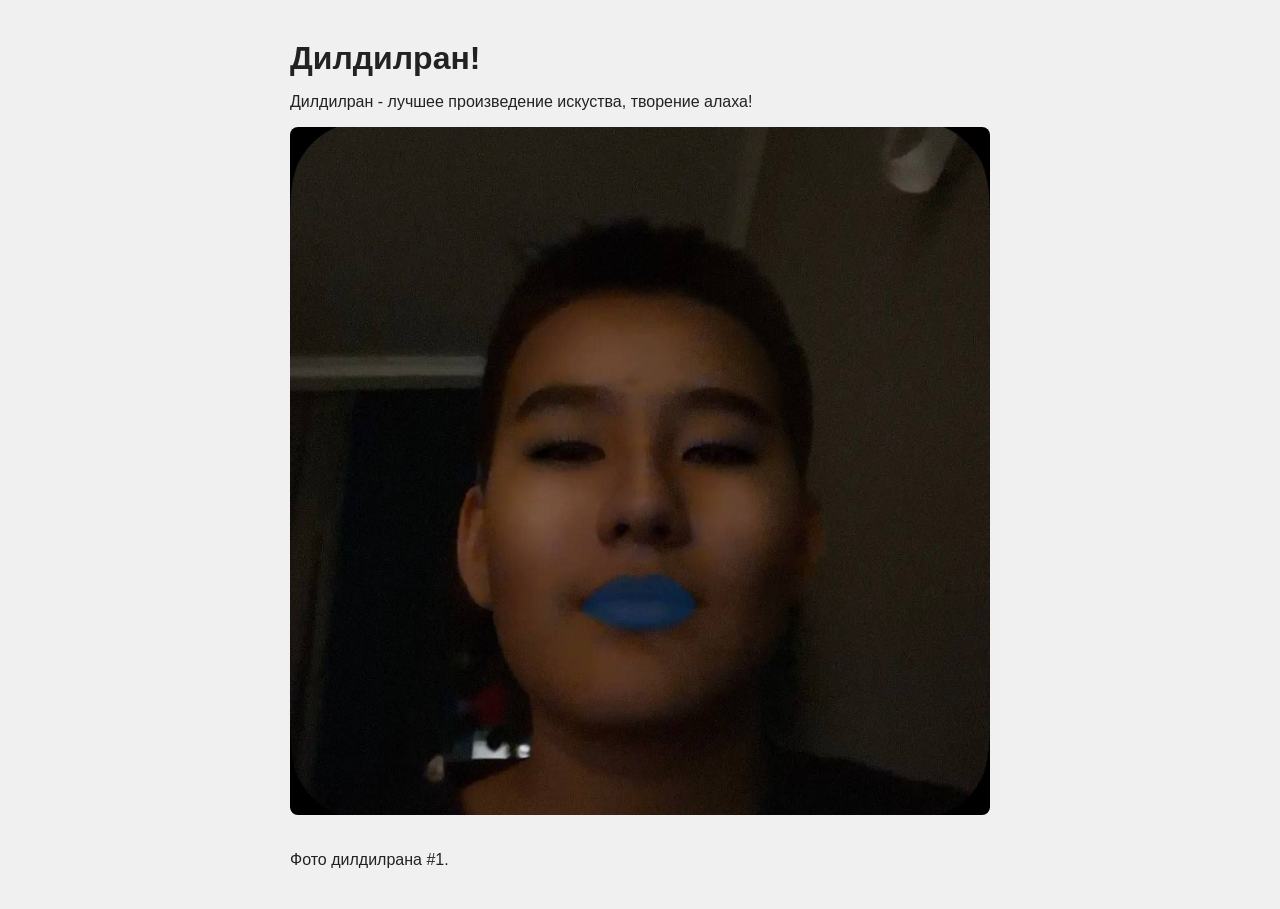
==== index.html @ 98c8c838 "Add files via upload" ====
<!DOCTYPE html>
<html lang="ru">

<head>
    <meta charset="UTF-8" />
    <meta name="viewport" content="width=device-width, initial-scale=1.0" />
    <title>D-D-DealDealRun</title>
    <link rel="stylesheet" href="style.css" />
</head>

<body>
    <h1>Дилдилран!</h1>
    <p>Дилдилран - лучшее произведение искуства, творение алаха!</p>

    <audio id="snd" src="ddrondb.wav"></audio>
    <img src="ddr1.jpg" alt="Случайное фото" onclick="document.getElementById('snd').play()" style="cursor:pointer;" />

    <p>Фото дилдилрана #1.</p>
</body>

</html>
---- style.css ----
body {
    background-color: #f0f0f0;
    font-family: Arial, sans-serif;
    max-width: 700px;
    margin: 40px auto;
    padding: 0 20px;
    color: #222;
}

h1 {
    font-size: 2rem;
    margin-bottom: 10px;
}

p {
    font-size: 1rem;
    margin-bottom: 16px;
}

img {
    width: 100%;
    border-radius: 8px;
    margin-bottom: 16px;
}
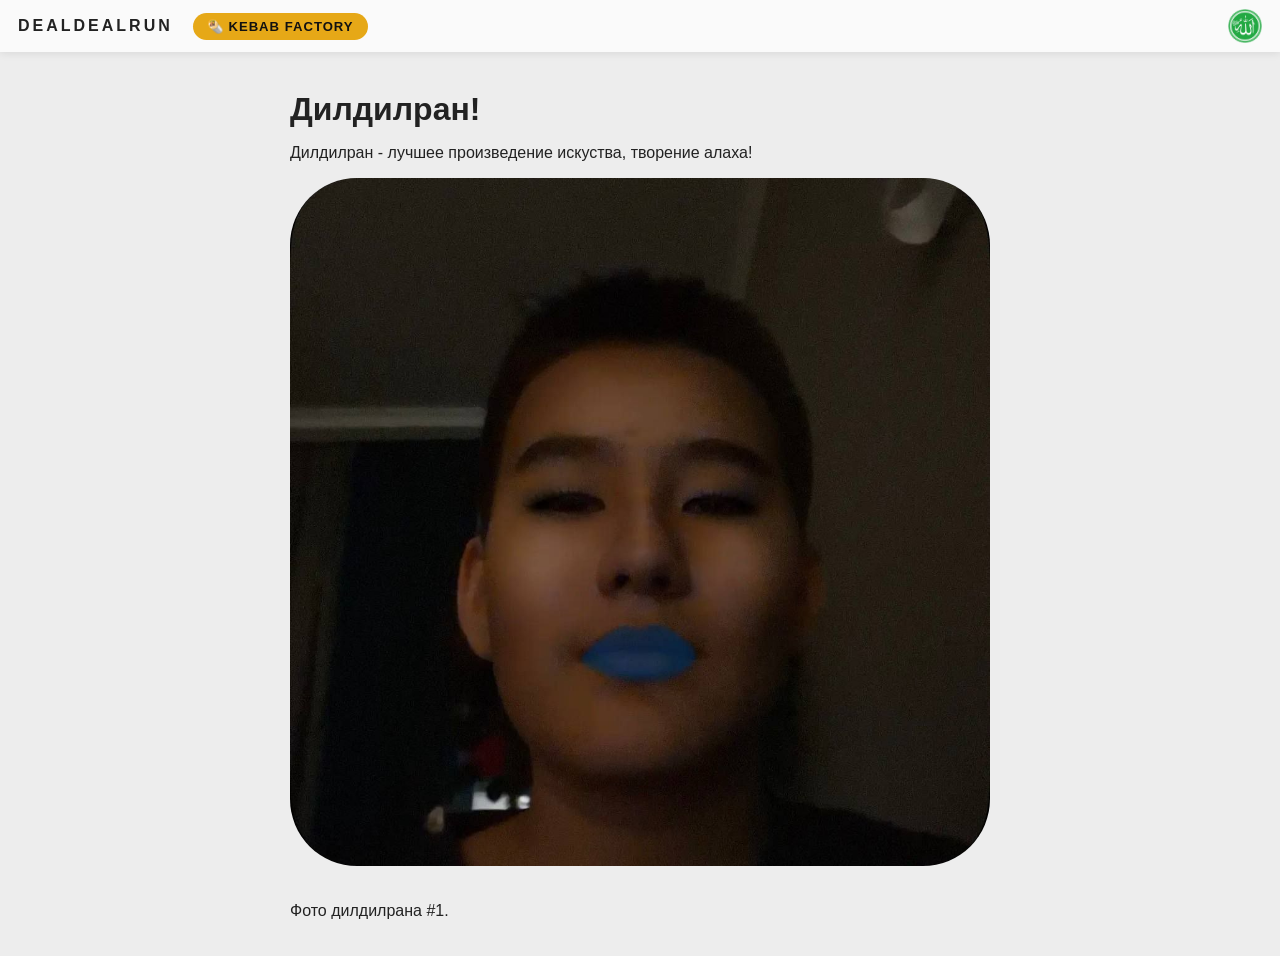
==== commit 4fed9ba8: "Add files via upload" ====
--- a/index.html
+++ b/index.html
@@ -9,13 +9,32 @@
 </head>
 
 <body>
+    <div class="sidebar">
+        <span class="sidebar-title">DEALDEALRUN</span>
+        <a href="kebab_factory.html" class="btn-kebab">🌯 KEBAB FACTORY</a>
+        <img id="halalBtn" src="halal.png" alt="Халяль" onclick="toggleHalal()" />
+    </div>
+
     <h1>Дилдилран!</h1>
     <p>Дилдилран - лучшее произведение искуства, творение алаха!</p>
+    <audio id="snd" src="ddrondb.wav"></audio>
+    <img id="mainImg" src="ddr1.jpg" alt="Случайное фото." onclick="document.getElementById('snd').play()" style="cursor:pointer;" />
+    <p>Фото дилдилрана #1.</p>
 
-    <audio id="snd" src="ddrondb.wav"></audio>
-    <img src="ddr1.jpg" alt="Случайное фото" onclick="document.getElementById('snd').play()" style="cursor:pointer;" />
+    <script>
+        let halal = localStorage.getItem('halalMode') === '1';
+        if (halal) {
+            document.body.classList.add('halal');
+            document.getElementById('mainImg').src = 'ddr2.png';
+        }
 
-    <p>Фото дилдилрана #1.</p>
+        function toggleHalal() {
+            halal = !halal;
+            document.body.classList.toggle('halal', halal);
+            document.getElementById('mainImg').src = halal ? 'ddr2.png' : 'ddr1.jpg';
+            localStorage.setItem('halalMode', halal ? '1' : '0');
+        }
+    </script>
 </body>
 
 </html>
--- a/style.css
+++ b/style.css
@@ -1,10 +1,15 @@
 body {
-    background-color: #f0f0f0;
+    background-color: #ededed;
     font-family: Arial, sans-serif;
     max-width: 700px;
-    margin: 40px auto;
-    padding: 0 20px;
+    margin: 0 auto;
+    padding: 70px 20px 20px;
     color: #222;
+    transition: background-color 0.4s;
+}
+
+body.halal {
+    background-color: #8aae8a;
 }
 
 h1 {
@@ -17,8 +22,66 @@
     margin-bottom: 16px;
 }
 
-img {
+#mainImg {
     width: 100%;
-    border-radius: 8px;
+    border-radius: 67px;
     margin-bottom: 16px;
+}
+
+
+/* ── TOP SIDEBAR ── */
+
+.sidebar {
+    position: fixed;
+    top: 0;
+    left: 0;
+    right: 0;
+    height: 52px;
+    background-color: #fafafa;
+    display: flex;
+    align-items: center;
+    padding: 0 18px;
+    box-shadow: 0 2px 8px rgba(0, 0, 0, 0.08);
+    z-index: 1000;
+}
+
+body.halal .sidebar {
+    background-color: #8aae8a;
+}
+
+.sidebar-title {
+    font-weight: bold;
+    font-size: 1rem;
+    letter-spacing: 3px;
+    color: #222;
+}
+
+.btn-kebab {
+    margin-left: 20px;
+    padding: 6px 14px;
+    background: #e6a817;
+    color: #111;
+    text-decoration: none;
+    border-radius: 20px;
+    font-size: 0.82rem;
+    font-weight: bold;
+    letter-spacing: 1px;
+    transition: background 0.2s;
+}
+
+.btn-kebab:hover {
+    background: #f0bb30;
+}
+
+#halalBtn {
+    position: absolute;
+    right: 18px;
+    height: 34px;
+    cursor: pointer;
+    border-radius: 6px;
+    transition: transform 0.15s;
+}
+
+#halalBtn:hover {
+    transform: scale(1.1);
 }
